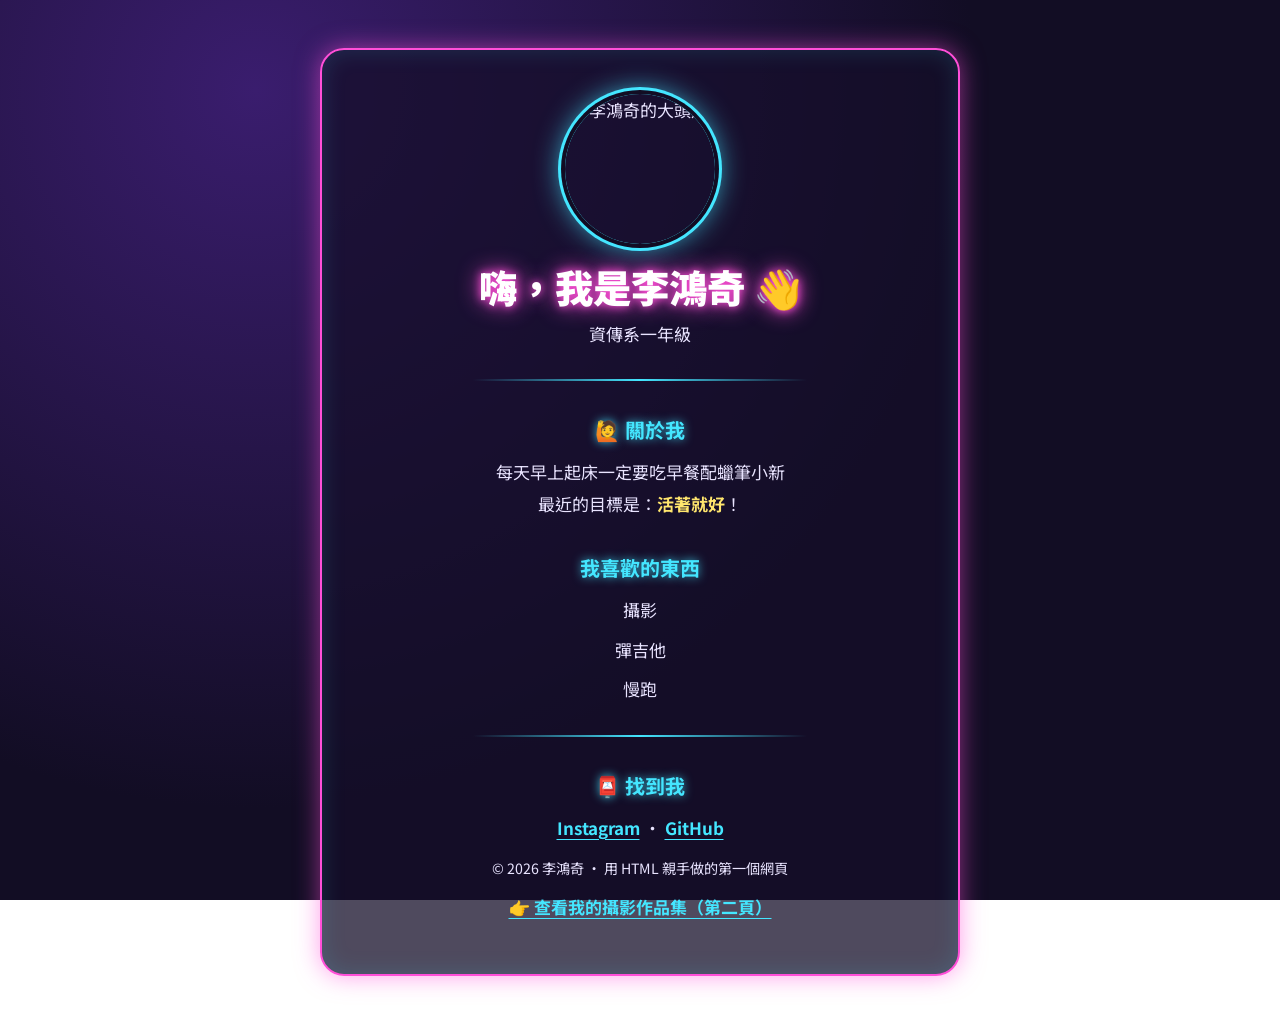
==== week1/index.html @ 76502788 "first commit" ====
<!DOCTYPE html>
<!-- ↑ 告訴瀏覽器：這是一份 HTML5 文件（永遠放第一行） -->
<!-- 整份文件的最外層；lang="zh-Hant" = 繁體中文 -->
<html lang="zh-Hant">
<!-- ===== head：給瀏覽器看的設定，不會顯示在畫面上 ===== -->
<head>
  <!-- 文字編碼用 UTF-8，中文和 emoji 才不會變亂碼 -->
  <meta charset="UTF-8">
  <!-- 讓手機用正常大小顯示網頁 -->
  <meta name="viewport" content="width=device-width, initial-scale=1.0">
  <!-- ✏️ 改這裡：瀏覽器分頁上顯示的標題 -->
  <title>小新的網路名片</title>
  <!-- 借穿的衣服（W3 你會自己做）。這行先不要動！ -->
  <link rel="stylesheet" href="theme.css">
</head>
<!-- ===== body：從這裡開始，才是畫面上看得到的內容 ===== -->

<!-- ✏️ 改這裡：換主題！可以填 theme-neon、theme-notebook、theme-minimal -->
<body class="theme-neon">

  <!-- ✏️ 改這裡：把 images/avatar.svg 換成你的照片，例如 images/me.jpg -->
  <img src="week1/images/161587447050.jpg" alt="李鴻奇的大頭貼">

  <!-- ✏️ 改這裡：你的名字（整頁最重要的標題只能有一個 h1） -->
  <h1>嗨，我是李鴻奇 👋</h1>
  <p>資傳系一年級 </p>

  <hr>

  <h2>🙋 關於我</h2>
  <!-- ✏️ 改這裡：用 2～3 句話介紹自己，<strong> 包住你想強調的字 -->
  <p>每天早上起床一定要吃早餐配蠟筆小新<br>
     最近的目標是：<strong>活著就好</strong>！</p>

  <h2>我喜歡的東西</h2>
  <!-- ✏️ 改這裡：寫下你的興趣，一行一個 -->
  <p>攝影</p>
  <p>彈吉他</p>
  <p>慢跑</p>


  <hr>

  <h2>📮 找到我</h2>
  <!-- ✏️ 改這裡：換成你自己的網址（不想公開也可以先放學校網站） -->
  <p>
    <a href="https://www.instagram.com/lee_george_17/" target="_blank">Instagram</a> ・
    <a href="https://github.com/mlee037618" target="_blank">GitHub</a>
  </p>
  <!-- 頁尾小字：small 用來放版權、附註 -->
  <p><small>© 2026 李鴻奇 ・ 用 HTML 親手做的第一個網頁</small></p>

<!-- body 結束；先關 body，再關 html -->
 <p><a href="works.html">👉 查看我的攝影作品集（第二頁）</a></p>
</body>
</html>
---- week1/theme.css ----
/* =========================================================
   theme.css — 這週先借穿的衣服 👕
   W1 你只要改 HTML，不用看懂這個檔案。
   到了 W3，你會學會自己做一件這樣的衣服！

   換主題的方法：到 index.html 把 <body class="theme-neon">
   改成 theme-neon / theme-notebook / theme-minimal 其中一個
   ========================================================= */
@import url("https://fonts.googleapis.com/css2?family=Noto+Sans+TC:wght@400;700;900&family=Noto+Serif+TC:wght@400;700;900&family=LXGW+WenKai+TC&display=swap");

* { box-sizing: border-box; }
html { min-height: 100%; }
body {
  max-width: 640px;
  margin: 48px auto;
  padding: 44px 40px;
  line-height: 1.85;
  font-size: 17px;
  text-align: center;
}
img { width: 150px; height: 150px; border-radius: 50%; display: block; margin: 0 auto 18px; }
h1 { font-size: 2.4rem; margin: 0 0 6px; line-height: 1.25; }
h2 { font-size: 1.25rem; margin: 30px 0 8px; }
p { margin: 8px 0; }
hr { border: 0; height: 2px; margin: 30px auto; width: 60%; }
a { font-weight: 700; text-underline-offset: 4px; }
@media (max-width: 680px) {
  body { margin: 0; min-height: 100vh; padding: 36px 20px; border-radius: 0 !important; }
}

/* ---------- 主題 1：霓虹夜市 ---------- */
html:has(> body.theme-neon) {
  background: radial-gradient(circle at 20% 10%, #3a1d6e 0%, #120d24 55%) fixed;
}
body.theme-neon {
  font-family: "Noto Sans TC", sans-serif;
  color: #e9e4ff;
  background: rgba(20, 14, 40, .75);
  border: 2px solid #ff4fd8;
  border-radius: 24px;
  box-shadow: 0 0 24px rgba(255, 79, 216, .55), inset 0 0 24px rgba(68, 230, 255, .15);
}
.theme-neon h1 { color: #fff; font-weight: 900; text-shadow: 0 0 8px #ff4fd8, 0 0 22px #ff4fd8; }
.theme-neon h2 { color: #44e6ff; text-shadow: 0 0 10px rgba(68, 230, 255, .8); }
.theme-neon strong { color: #ffe66d; }
.theme-neon em { color: #ff9ff0; }
.theme-neon hr { background: linear-gradient(90deg, transparent, #44e6ff, transparent); }
.theme-neon a { color: #44e6ff; }
.theme-neon img { box-shadow: 0 0 0 4px #120d24, 0 0 0 7px #44e6ff, 0 0 30px #44e6ff; }

/* ---------- 主題 2：手帳筆記 ---------- */
html:has(> body.theme-notebook) {
  background: #e8dcc8;
}
body.theme-notebook {
  font-family: "LXGW WenKai TC", "Noto Sans TC", sans-serif;
  color: #3b3027;
  background-color: #fffaf0;
  background-image: linear-gradient(#e7eef9 1px, transparent 1px);
  background-size: 100% 32px;
  border-radius: 6px;
  box-shadow: 0 2px 0 #d5c4a8, 0 20px 40px -18px rgba(70, 50, 20, .5);
  border-left: 10px solid #f2a7a0;
}
.theme-notebook h1 { color: #c2412d; font-weight: 400; transform: rotate(-1.5deg); }
.theme-notebook h2 {
  display: inline-block; padding: 0 14px; font-weight: 400;
  background: linear-gradient(transparent 55%, #ffe27a 55%);
}
.theme-notebook strong { color: #c2412d; }
.theme-notebook hr { background: repeating-linear-gradient(90deg, #c9b79a 0 10px, transparent 10px 18px); }
.theme-notebook a { color: #2f6db3; }
.theme-notebook img { border: 6px solid #fff; box-shadow: 0 6px 16px rgba(70, 50, 20, .25); transform: rotate(3deg); border-radius: 12px; }

/* ---------- 主題 3：極簡雜誌 ---------- */
html:has(> body.theme-minimal) {
  background: #f3f3f1;
}
body.theme-minimal {
  font-family: "Noto Serif TC", serif;
  color: #1d1d1f;
  background: #fff;
  text-align: left;
  border-top: 8px solid #1d1d1f;
}
.theme-minimal img { margin: 0 0 22px; border-radius: 0; filter: grayscale(1) contrast(1.1); }
.theme-minimal h1 { font-size: 3rem; font-weight: 900; letter-spacing: -.02em; }
.theme-minimal h2 {
  font-family: "Noto Sans TC", sans-serif; font-size: .8rem; letter-spacing: .3em; color: #8a8a8a;
  border-bottom: 1px solid #ddd; padding-bottom: 6px;
}
.theme-minimal hr { background: #1d1d1f; width: 40px; margin-left: 0; }
.theme-minimal a { color: #1d1d1f; }
.theme-minimal em { background: #ffef9a; font-style: normal; padding: 0 4px; }
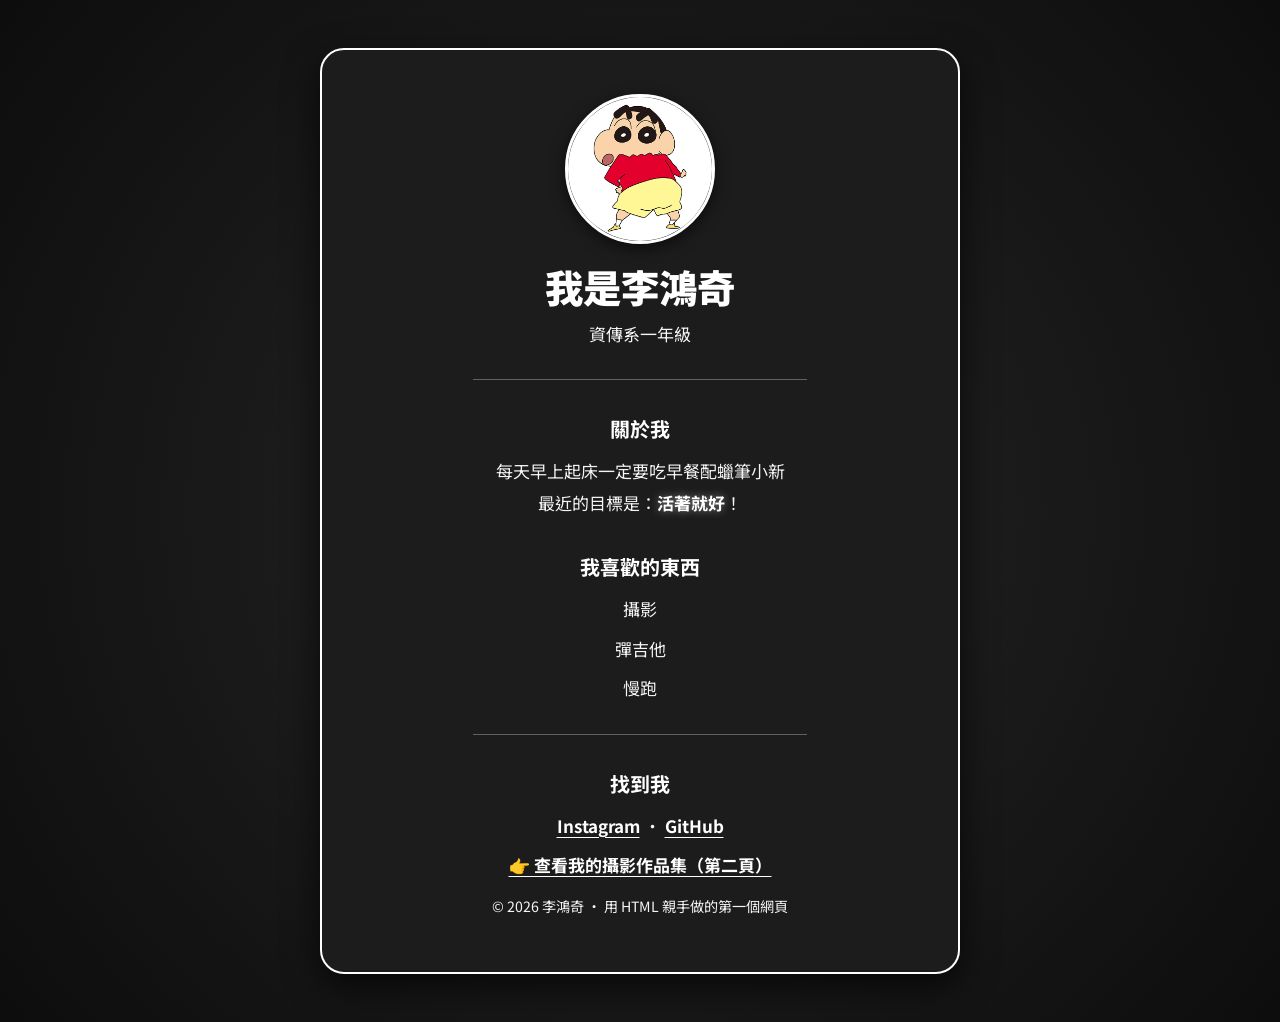
==== commit 29189d47: "change_color" ====
--- a/week1/index.html
+++ b/week1/index.html
@@ -9,7 +9,7 @@
   <!-- 讓手機用正常大小顯示網頁 -->
   <meta name="viewport" content="width=device-width, initial-scale=1.0">
   <!-- ✏️ 改這裡：瀏覽器分頁上顯示的標題 -->
-  <title>小新的網路名片</title>
+  <title>李鴻奇的網路名片</title>
   <!-- 借穿的衣服（W3 你會自己做）。這行先不要動！ -->
   <link rel="stylesheet" href="theme.css">
 </head>
@@ -19,15 +19,15 @@
 <body class="theme-neon">
 
   <!-- ✏️ 改這裡：把 images/avatar.svg 換成你的照片，例如 images/me.jpg -->
-  <img src="week1/images/161587447050.jpg" alt="李鴻奇的大頭貼">
+  <img src="images/161587447050.jpg" alt="李鴻奇的大頭貼">
 
   <!-- ✏️ 改這裡：你的名字（整頁最重要的標題只能有一個 h1） -->
-  <h1>嗨，我是李鴻奇 👋</h1>
-  <p>資傳系一年級 </p>
+  <h1>我是李鴻奇</h1>
+  <p>資傳系一年級</p>
 
   <hr>
 
-  <h2>🙋 關於我</h2>
+  <h2>關於我</h2>
   <!-- ✏️ 改這裡：用 2～3 句話介紹自己，<strong> 包住你想強調的字 -->
   <p>每天早上起床一定要吃早餐配蠟筆小新<br>
      最近的目標是：<strong>活著就好</strong>！</p>
@@ -38,19 +38,20 @@
   <p>彈吉他</p>
   <p>慢跑</p>
 
-
   <hr>
 
-  <h2>📮 找到我</h2>
+  <h2>找到我</h2>
   <!-- ✏️ 改這裡：換成你自己的網址（不想公開也可以先放學校網站） -->
   <p>
     <a href="https://www.instagram.com/lee_george_17/" target="_blank">Instagram</a> ・
     <a href="https://github.com/mlee037618" target="_blank">GitHub</a>
   </p>
+
+  <p><a href="works.html">👉 查看我的攝影作品集（第二頁）</a></p>
+
   <!-- 頁尾小字：small 用來放版權、附註 -->
   <p><small>© 2026 李鴻奇 ・ 用 HTML 親手做的第一個網頁</small></p>
 
 <!-- body 結束；先關 body，再關 html -->
- <p><a href="works.html">👉 查看我的攝影作品集（第二頁）</a></p>
 </body>
 </html>
--- a/week1/theme.css
+++ b/week1/theme.css
@@ -72,23 +72,45 @@
 .theme-notebook a { color: #2f6db3; }
 .theme-notebook img { border: 6px solid #fff; box-shadow: 0 6px 16px rgba(70, 50, 20, .25); transform: rotate(3deg); border-radius: 12px; }
 
-/* ---------- 主題 3：極簡雜誌 ---------- */
-html:has(> body.theme-minimal) {
-  background: #f3f3f1;
+
+html,
+html:has(body.theme-neon) {
+  background: radial-gradient(circle at center, #262626 0%, #0d0d0d 100%) !important;
 }
-body.theme-minimal {
-  font-family: "Noto Serif TC", serif;
-  color: #1d1d1f;
-  background: #fff;
-  text-align: left;
-  border-top: 8px solid #1d1d1f;
+
+body.theme-neon {
+  background: #1c1c1c !important;
+  color: #f5f5f5 !important;
+  border: 2px solid #ffffff !important;
+  box-shadow: 0 12px 35px rgba(0, 0, 0, 0.7) !important;
 }
-.theme-minimal img { margin: 0 0 22px; border-radius: 0; filter: grayscale(1) contrast(1.1); }
-.theme-minimal h1 { font-size: 3rem; font-weight: 900; letter-spacing: -.02em; }
-.theme-minimal h2 {
-  font-family: "Noto Sans TC", sans-serif; font-size: .8rem; letter-spacing: .3em; color: #8a8a8a;
-  border-bottom: 1px solid #ddd; padding-bottom: 6px;
+
+body.theme-neon h1,
+body.theme-neon h2 {
+  color: #ffffff !important;
+  text-shadow: none !important;
 }
-.theme-minimal hr { background: #1d1d1f; width: 40px; margin-left: 0; }
-.theme-minimal a { color: #1d1d1f; }
-.theme-minimal em { background: #ffef9a; font-style: normal; padding: 0 4px; }
+
+body.theme-neon strong {
+  color: #ffffff !important;
+  text-shadow: 0 0 8px rgba(255, 255, 255, 0.45) !important;
+}
+
+body.theme-neon img {
+  border: 3px solid #ffffff !important;
+  box-shadow: 0 4px 15px rgba(0, 0, 0, 0.6) !important;
+}
+
+body.theme-neon hr {
+  border: 0 !important;
+  height: 1px !important;
+  background: rgba(255, 255, 255, 0.3) !important;
+  box-shadow: none !important;
+}
+
+body.theme-neon a {
+  color: #ffffff !important;
+  border-color: #ffffff !important;
+  text-shadow: none !important;
+  box-shadow: none !important;
+}
